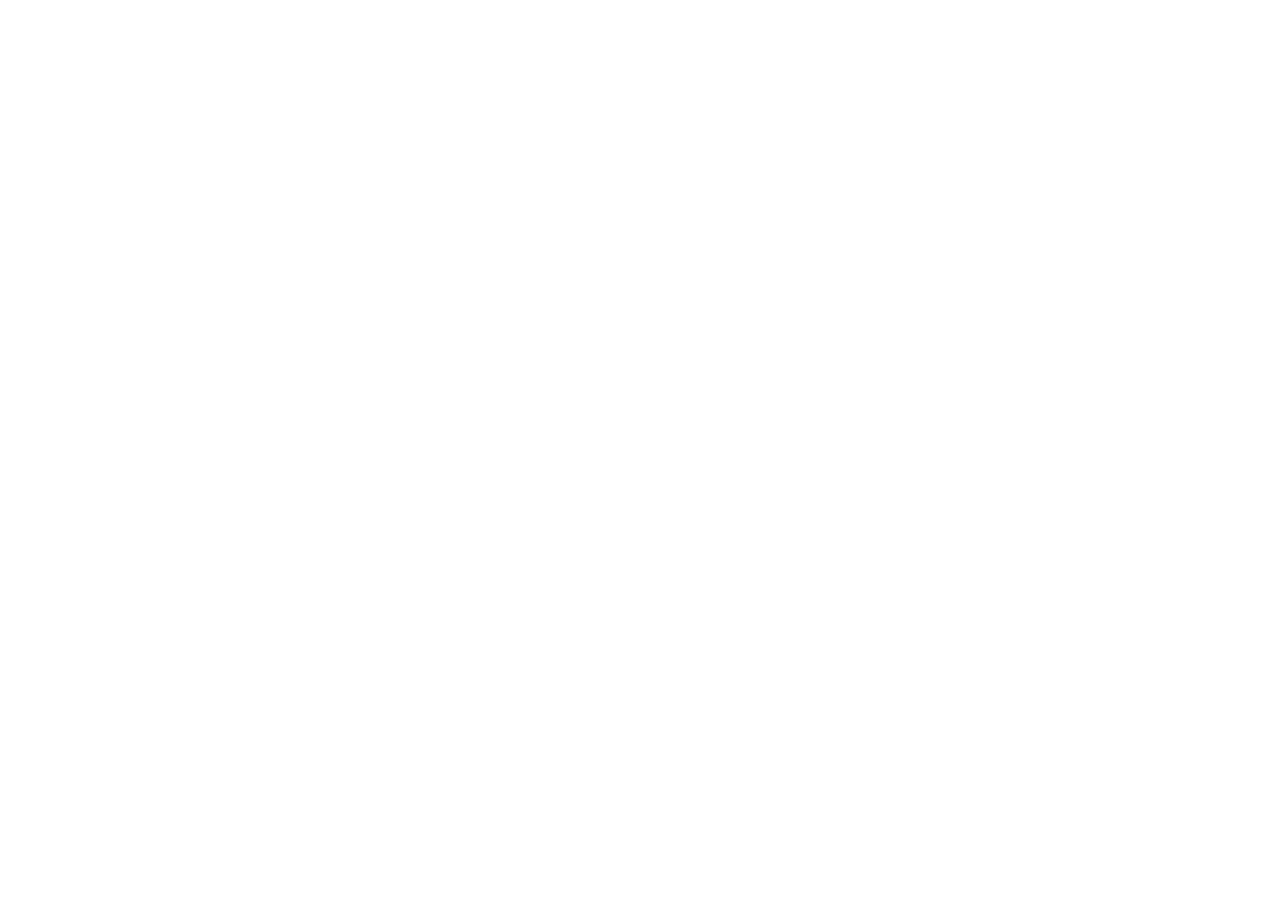
==== JS_Paint/index.html @ 339979d8 "Initial Commit" ====
<!DOCTYPE html>
   <html lang="en">
       <head>
           <meta charset="UTF-8"/>
           <meta name="viewport" content="width=device-width, initial-scale=1.0"/>
           <meta http-equiv="X-UA-Compatible" content="ie=edge"/>
           <link rel="stylesheet" href="styles.css"/>
           <title>PaintJS</title>
       </head>
       <body>
           <script src="app.js"></script>
       </body>
   </html>
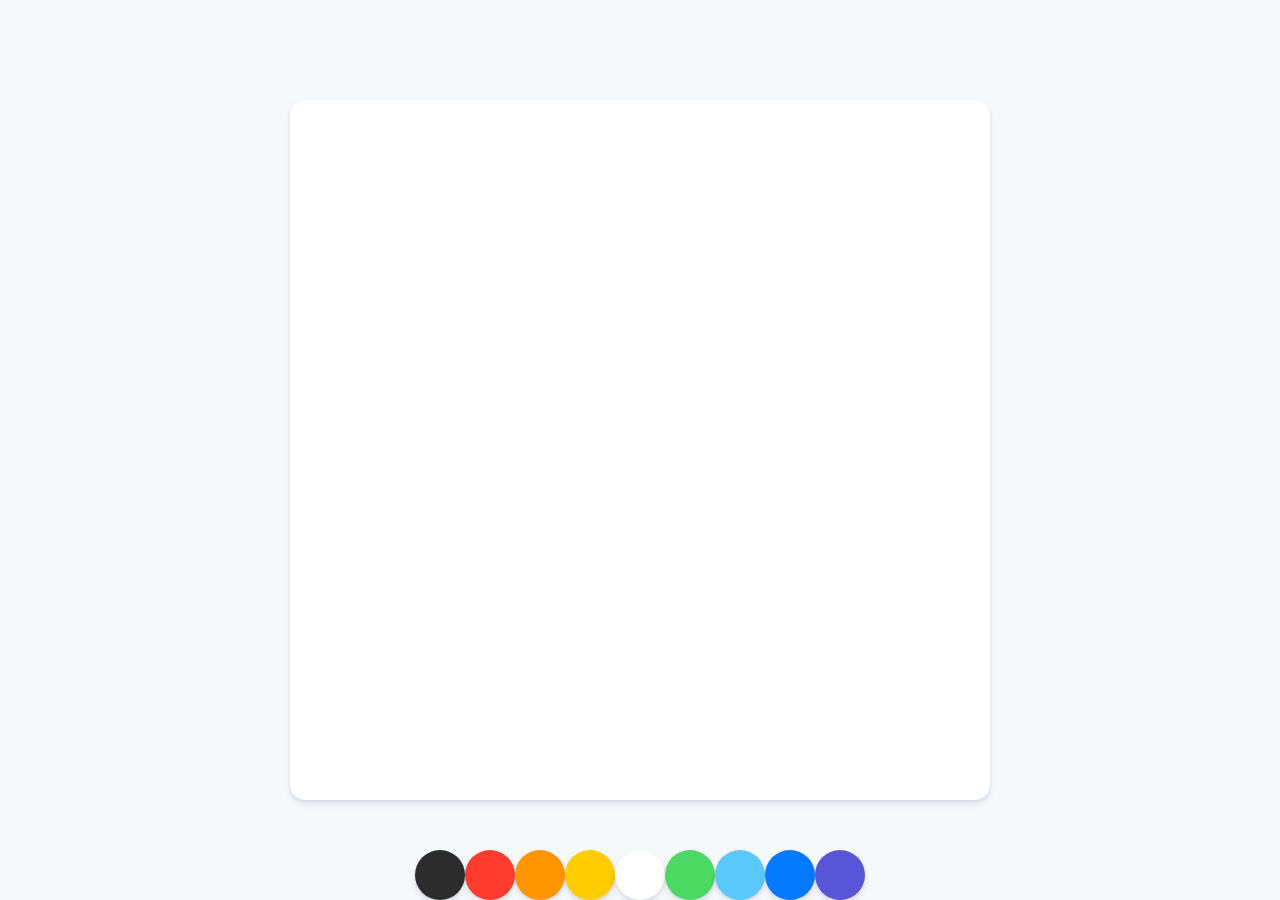
==== commit 58788142: "add canvas and color below" ====
--- a/JS_Paint/index.html
+++ b/JS_Paint/index.html
@@ -8,6 +8,20 @@
            <title>PaintJS</title>
        </head>
        <body>
+           <canvas id="jsCanvas" class="canvas"></canvas>
+           <div class="controls">               
+               <div id="jsColors" class="controls__colors">
+                    <div class="controls__color" style="background-color:#2c2c2c"></div>
+                    <div class="controls__color" style="background-color:#FF3B30"></div>
+                    <div class="controls__color" style="background-color:#FF9500"></div>
+                    <div class="controls__color" style="background-color:#FFCC00"></div>
+                    <div class="controls__color" style="background-color:white"></div>
+                    <div class="controls__color" style="background-color:#4CD963"></div>
+                    <div class="controls__color" style="background-color:#5AC8FA"></div>
+                    <div class="controls__color" style="background-color:#0579FF"></div>
+                    <div class="controls__color" style="background-color:#5856D6"></div>
+               </div> 
+           </div>
            <script src="app.js"></script>
        </body>
    </html>--- a/JS_Paint/styles.css
+++ b/JS_Paint/styles.css
@@ -0,0 +1,33 @@
+@import "reset.css";
+body{
+    background-color:#f6f9fc;
+    font-family: -apple-system, BlinkMacSystemFont, 'Segoe UI', Roboto, Oxygen, Ubuntu, Cantarell, 'Open Sans', 'Helvetica Neue', sans-serif;
+    display: flex;
+    flex-direction: column;
+    align-items: center;
+    padding-top: 100px;
+}
+
+.canvas{
+    width:700px;
+    height:700px;
+    background-color: white;
+    border-radius: 15px;
+    box-shadow: 0 4px 6px rgba(50,50,93,0.11), 0 1px 3px rgba(0, 0, 0, 0.08);
+}
+
+.controls {
+    margin-top: 50px;
+}
+
+.controls .controls__colors {
+    display: flex;
+}
+
+.controls__colors .controls__color{
+    width: 50px;
+    height: 50px;
+    border-radius: 25px;
+    box-shadow: 0 4px 6px rgba(50,50,93,0.11), 0 1px 3px rgba(0, 0, 0, 0.08);
+    cursor: pointer;
+}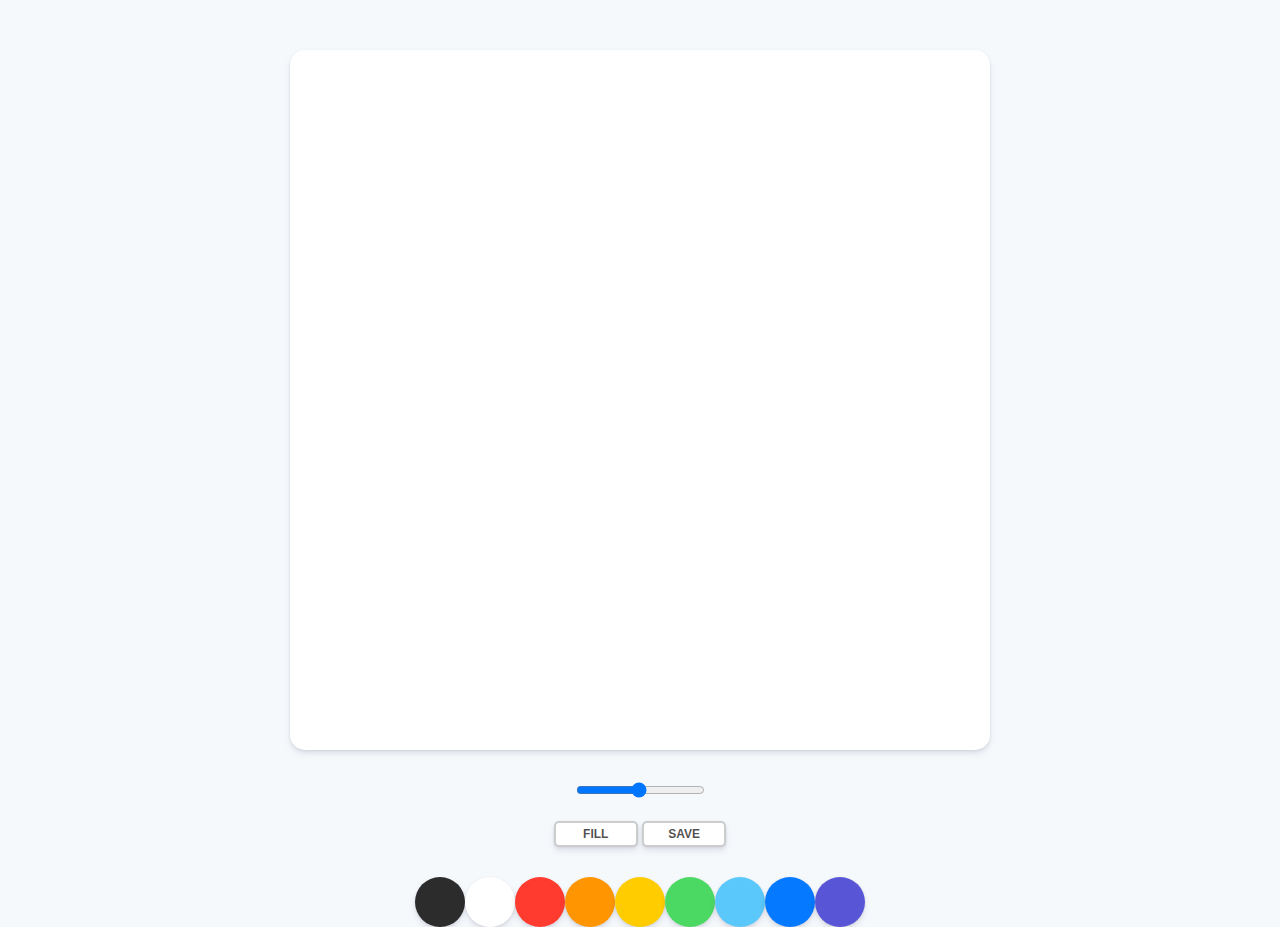
==== commit f20ff474: "done with styles" ====
--- a/JS_Paint/index.html
+++ b/JS_Paint/index.html
@@ -9,13 +9,20 @@
        </head>
        <body>
            <canvas id="jsCanvas" class="canvas"></canvas>
-           <div class="controls">               
+           <div class="controls">
+               <div class="controls__range">
+                   <input type="range" id="jsRange" min="0.1" max="5.0" value="2.5" step="0.1"/>
+               </div>               
+               <div class="controls__btns">
+                   <button id="jsMode">Fill</button>
+                   <button id="jsSave">Save</button>
+            </div>
                <div id="jsColors" class="controls__colors">
                     <div class="controls__color" style="background-color:#2c2c2c"></div>
+                    <div class="controls__color" style="background-color:white"></div>
                     <div class="controls__color" style="background-color:#FF3B30"></div>
                     <div class="controls__color" style="background-color:#FF9500"></div>
                     <div class="controls__color" style="background-color:#FFCC00"></div>
-                    <div class="controls__color" style="background-color:white"></div>
                     <div class="controls__color" style="background-color:#4CD963"></div>
                     <div class="controls__color" style="background-color:#5AC8FA"></div>
                     <div class="controls__color" style="background-color:#0579FF"></div>
--- a/JS_Paint/styles.css
+++ b/JS_Paint/styles.css
@@ -5,7 +5,7 @@
     display: flex;
     flex-direction: column;
     align-items: center;
-    padding-top: 100px;
+    padding-top: 50px;
 }
 
 .canvas{
@@ -17,7 +17,34 @@
 }
 
 .controls {
-    margin-top: 50px;
+    margin-top: 30px;
+    display: flex;
+    flex-direction: column;
+    align-items: center;
+}
+
+.controls .controls__btns{
+    margin-bottom: 30px;
+}
+
+.controls__btns button{
+    all:unset;
+    cursor: pointer;
+    background-color: white;
+    padding: 5px 0px;
+    width: 80px;
+    text-align: center;
+    border-radius: 5px;
+    box-shadow: 0 4px 6px rgba(50,50,93,0.11), 0 1px 3px rgba(0, 0, 0, 0.08);
+    border: 2px solid rgba(0, 0, 0, 0.2);
+    color:rgba(0, 0, 0, 0.7);
+    text-transform: uppercase;
+    font-weight: 800;
+    font-size: 12px;
+}
+
+.controls__btns button:active{
+    transform: scale(0.95);
 }
 
 .controls .controls__colors {
@@ -30,4 +57,8 @@
     border-radius: 25px;
     box-shadow: 0 4px 6px rgba(50,50,93,0.11), 0 1px 3px rgba(0, 0, 0, 0.08);
     cursor: pointer;
+}
+
+.controls .controls__range{
+    margin-bottom: 20px;
 }